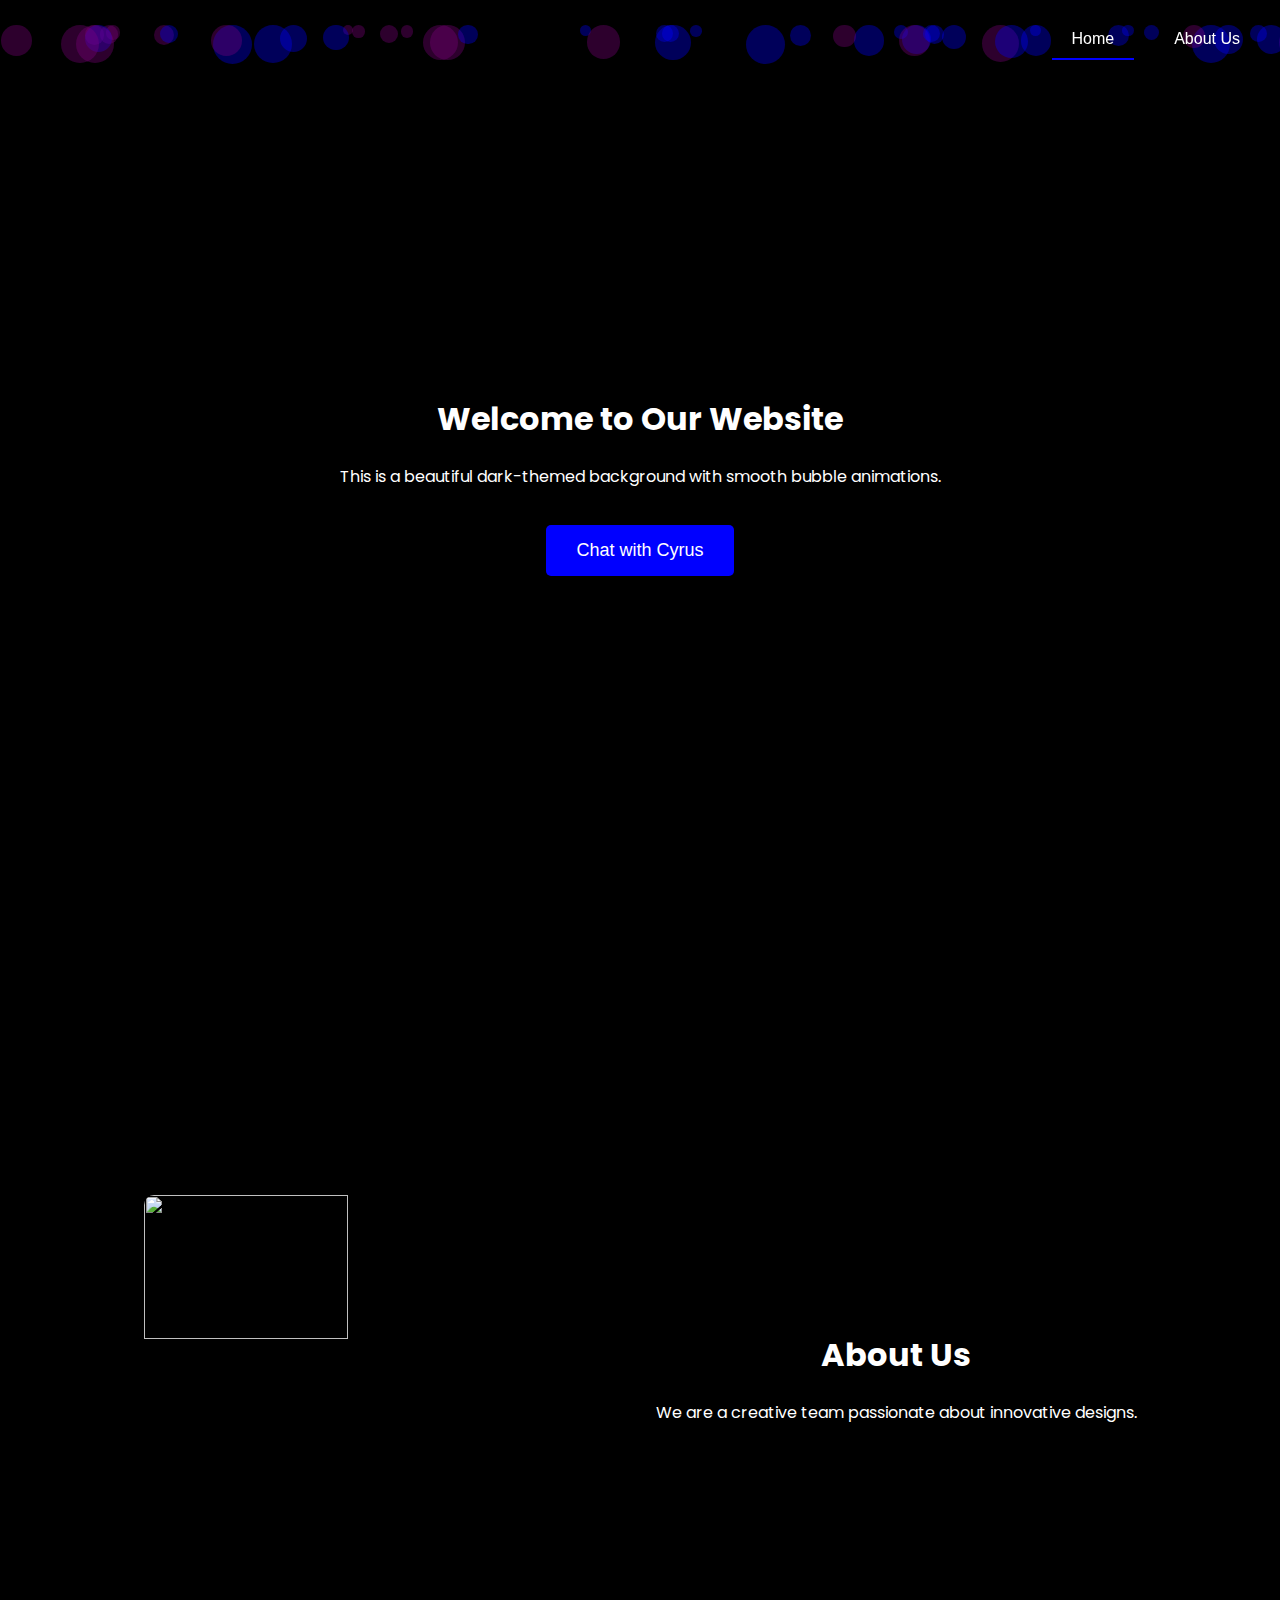
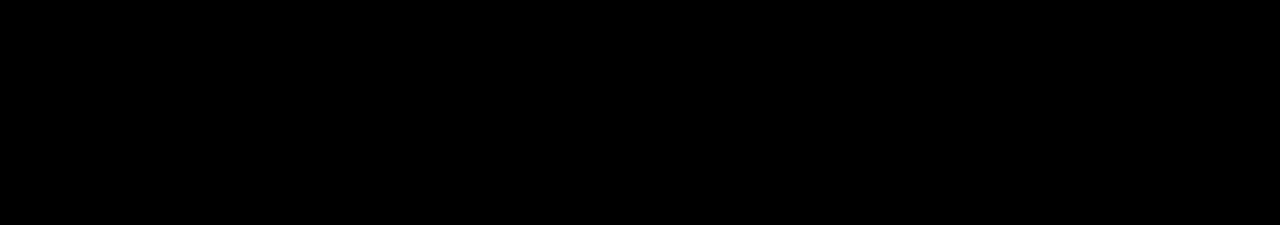
==== cyrusbotapp/templates/index.html @ afbff338 "Initial commit of Django project" ====
{% load static %}
<!DOCTYPE html>
<html lang="en">
<head>
    <meta charset="UTF-8">
    <meta name="viewport" content="width=device-width, initial-scale=1.0">
    <title>Cyrus</title>
    <link rel="stylesheet" href="https://fonts.googleapis.com/css2?family=Poppins:wght@300;400;600&display=swap">
    <style>
        body {
            margin: 0;
            font-family: 'Poppins', sans-serif;
            background: black;
            overflow-x: hidden;
            scroll-behavior: smooth;
        }
        .navbar {
            position: fixed;
            top: 20px;
            right: 20px;
            display: flex;
            gap: 20px;
            z-index: 1000;
        }
        .navbar button {
            padding: 10px 20px;
            border: none;
            cursor: pointer;
            background: none;
            color: white;
            font-size: 16px;
            border-bottom: 2px solid transparent;
        }
        .navbar button.active {
            border-bottom: 2px solid blue;
        }
        .section {
            height: 100vh;
            display: flex;
            align-items: center;
            justify-content: center;
            width: 100%;
        }
        .content {
            max-width: 50%;
            color: white;
            text-align: center;
        }
        .bubble-animation {
            position: absolute;
            width: 100%;
            height: 100vh;
            overflow: hidden;
            z-index: -1;
        }
        .bubble {
            position: absolute;
            border-radius: 50%;
            opacity: 0.7;
            animation: float 5s infinite;
        }
        @keyframes float {
            0% { transform: translateY(100vh); }
            100% { transform: translateY(-10vh); }
        }
        .chat-button {
            padding: 15px 30px;
            background: blue;
            color: white;
            font-size: 18px;
            border: none;
            border-radius: 5px;
            cursor: pointer;
            margin-top: 20px;
        }
    </style>
</head>
<body>
    <div class="navbar">
        <button id="home-btn" class="active" onclick="scrollToSection('home', this)">Home</button>
        <button id="about-btn" onclick="scrollToSection('about', this)">About Us</button>
    </div>
    <div id="home" class="section">
        <div class="bubble-animation"></div>
        <div class="content">
            <h1>Welcome to Our Website</h1>
            <p>This is a beautiful dark-themed background with smooth bubble animations.</p>
            <button class="chat-button" onclick="window.location.href='/chat/'">Chat with Cyrus</button>

        </div>
    </div>
    <div id="about" class="section">
        <img src="about-image.jpg" alt="About Us" style="width: 40%; border-radius: 10px;">
        <div class="content">
            <h1>About Us</h1>
            <p>We are a creative team passionate about innovative designs.</p>
        </div>
    </div>
    <script>
        function scrollToSection(sectionId, button) {
            document.getElementById(sectionId).scrollIntoView({ behavior: 'smooth' });
            
            document.querySelectorAll('.navbar button').forEach(btn => btn.classList.remove('active'));
            button.classList.add('active');
        }
        
        function createBubbles() {
            const animationContainer = document.querySelector('.bubble-animation');
            for (let i = 0; i < 50; i++) {
                let bubble = document.createElement('div');
                bubble.classList.add('bubble');
                let size = Math.random() * 30 + 10;
                bubble.style.width = size + 'px';
                bubble.style.height = size + 'px';
                bubble.style.left = Math.random() * 100 + 'vw';
                bubble.style.animationDuration = Math.random() * 3 + 2 + 's';
                
                let colors = ["rgba(0, 0, 255, 0.5)", "rgba(128, 0, 128, 0.5)"];
                bubble.style.background = colors[Math.floor(Math.random() * colors.length)];
                
                animationContainer.appendChild(bubble);
            }
        }
        createBubbles();
    </script>
</body>
</html>
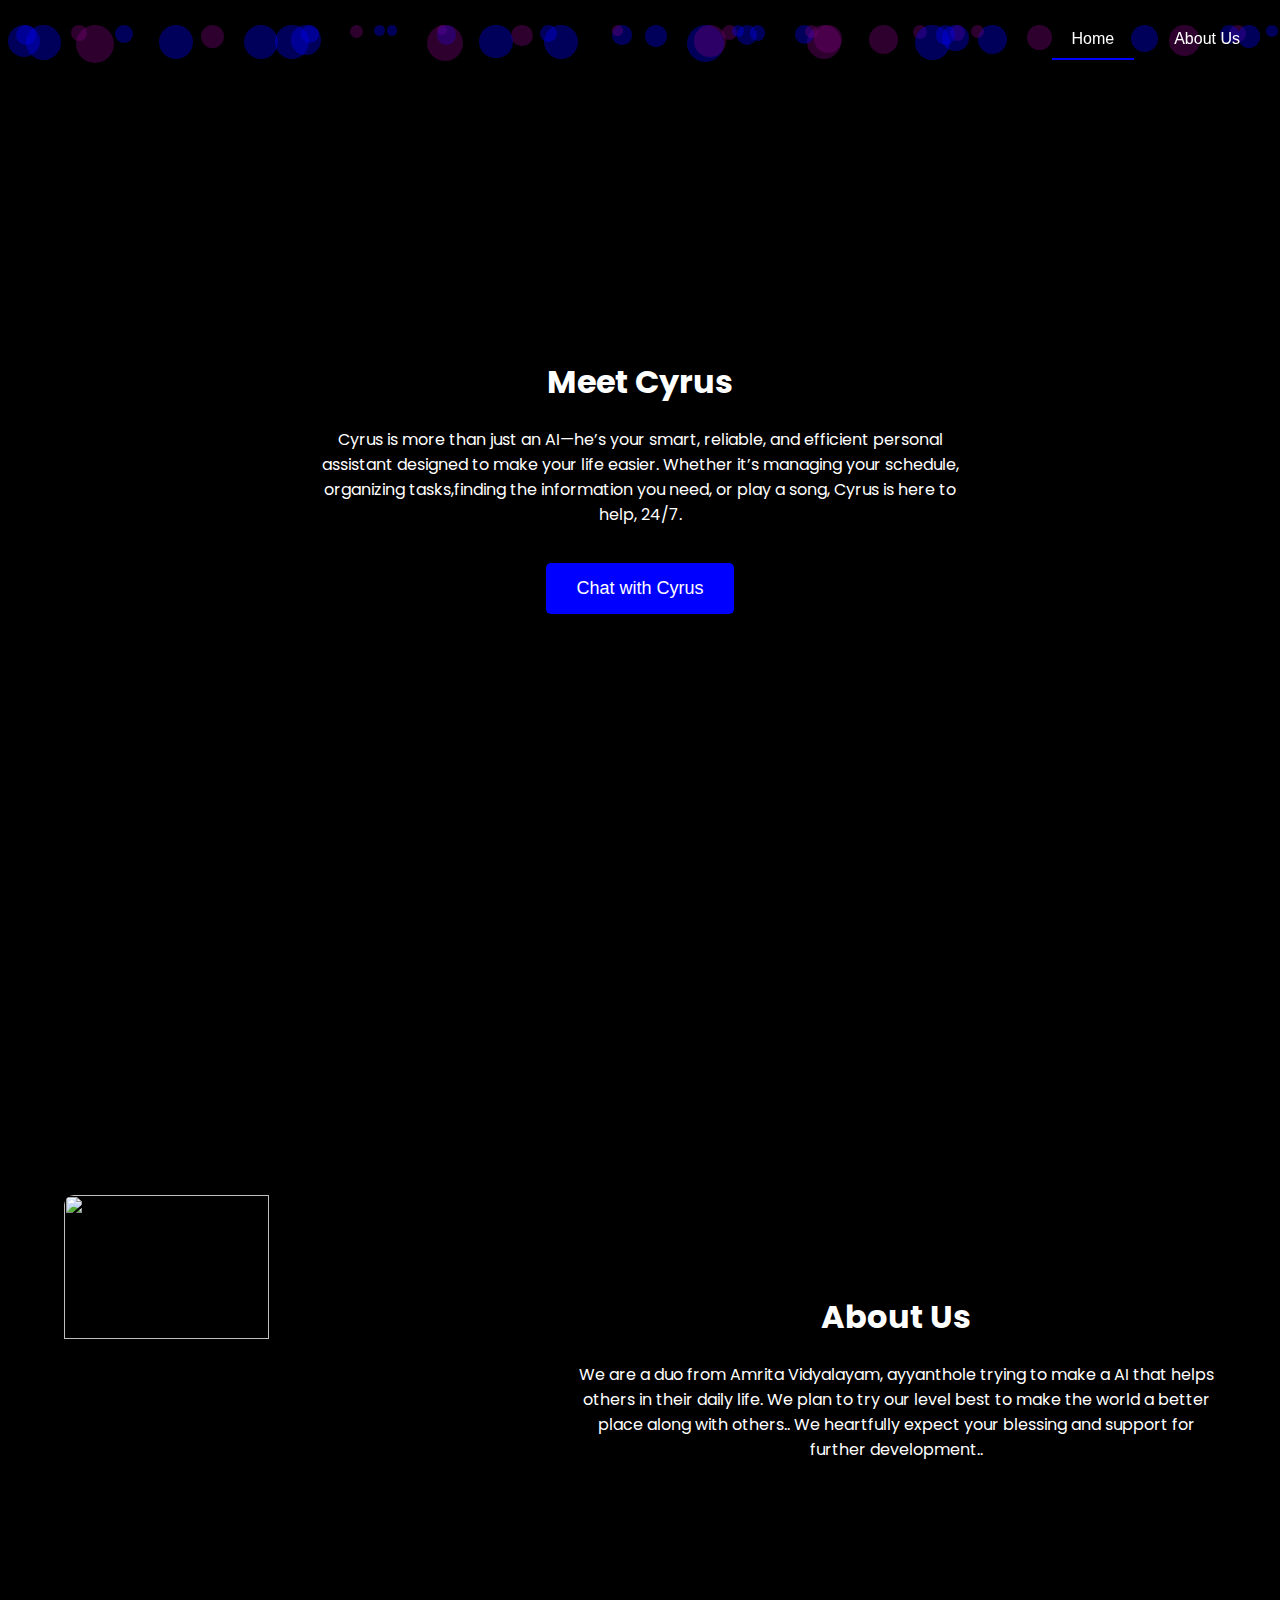
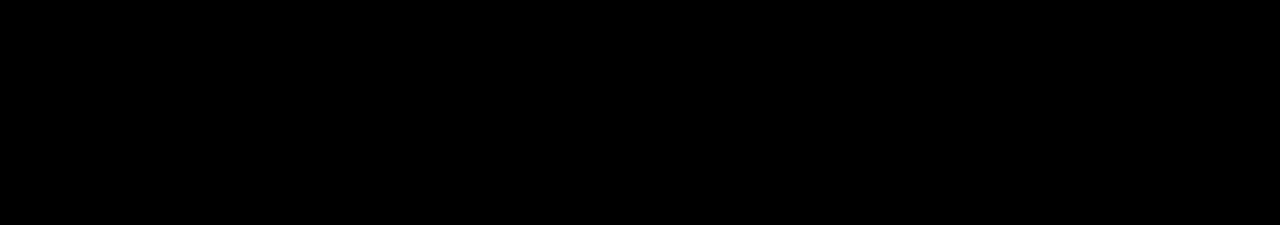
==== commit ddafec7b: "second commit message" ====
--- a/cyrusbotapp/templates/index.html
+++ b/cyrusbotapp/templates/index.html
@@ -83,8 +83,8 @@
     <div id="home" class="section">
         <div class="bubble-animation"></div>
         <div class="content">
-            <h1>Welcome to Our Website</h1>
-            <p>This is a beautiful dark-themed background with smooth bubble animations.</p>
+            <h1>Meet Cyrus</h1>
+            <p>Cyrus is more than just an AI—he’s your smart, reliable, and efficient personal assistant designed to make your life easier. Whether it’s managing your schedule, organizing tasks,finding the information you need, or play a song, Cyrus is here to help, 24/7.</p>
             <button class="chat-button" onclick="window.location.href='/chat/'">Chat with Cyrus</button>
 
         </div>
@@ -93,7 +93,8 @@
         <img src="about-image.jpg" alt="About Us" style="width: 40%; border-radius: 10px;">
         <div class="content">
             <h1>About Us</h1>
-            <p>We are a creative team passionate about innovative designs.</p>
+            <p>We are a duo from Amrita Vidyalayam, ayyanthole trying to make a AI that helps others in their daily life. We plan to try our level best to make the world a better place along with others..
+                We heartfully expect your blessing and support for further development..</p>
         </div>
     </div>
     <script>
